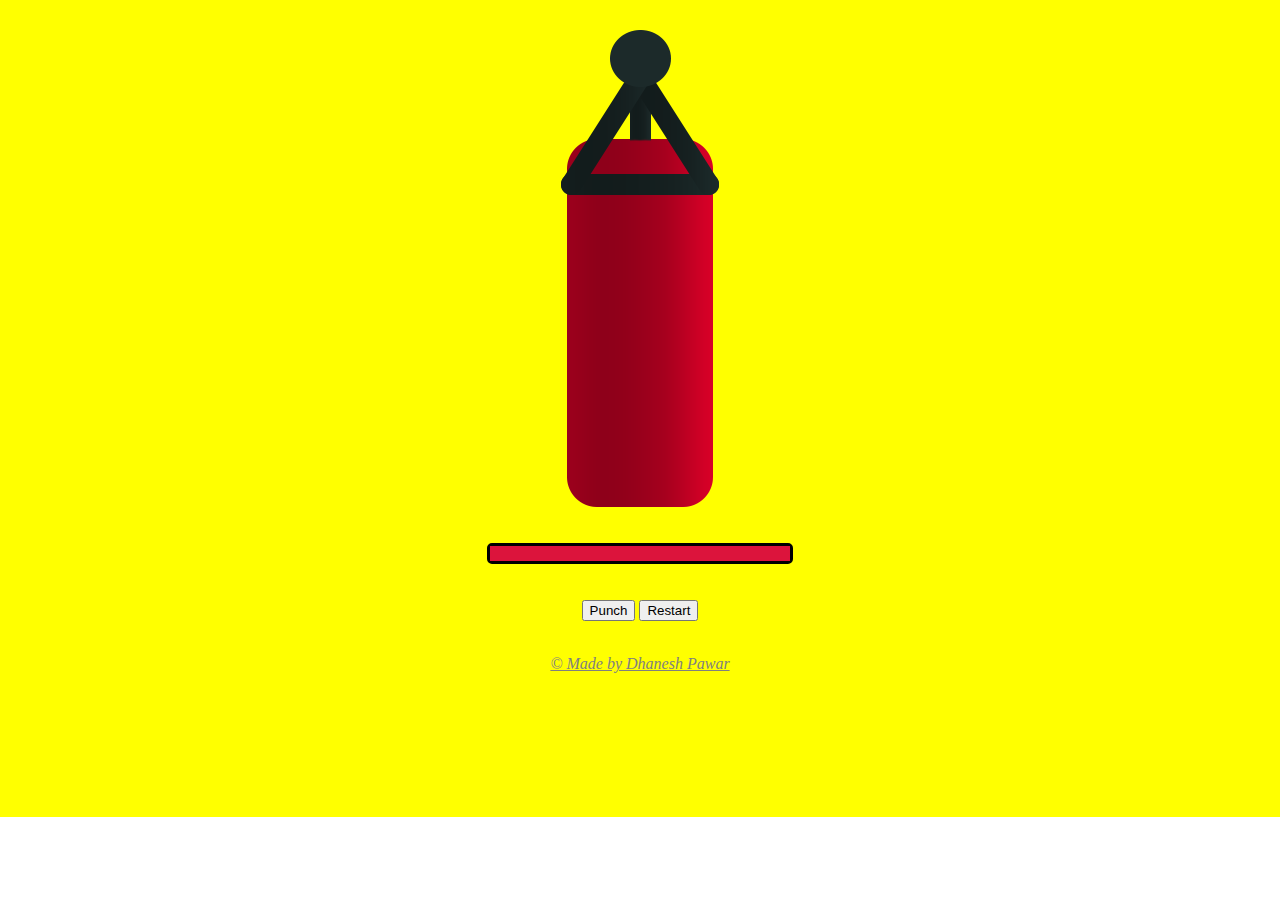
==== punchbag/index.html @ b78f2ca2 "punchbag game completed" ====
<!DOCTYPE html>
<html lang="en">
<head>
    <meta charset="UTF-8">
    <meta name="viewport" content="width=device-width, initial-scale=1.0">
    <title>Document</title>
    <link rel="stylesheet" href="index.css">
</head>
<body>
    <div class="container">
        <img id="bagimg" onclick="punch()" src="bag.png" alt="Bag Image">

        <div id="outer">
            <div id="inner"></div>
        </div>

        <br><br>

        <button onclick="punch()" ondblclick="dblpunch()" id="punch">Punch</button>
        <button onclick="restart()">Restart</button>
        <br><br>
        <p> &copy; Made by Dhanesh Pawar</p>
    </div>

    <script src="index.js"></script>
</body>
</html>
---- punchbag/index.css ----
body{
    margin: 0;
}
.container{
    background-color: yellow;
    text-align: center;
    padding: 0 10% 10%;
}
img{
    cursor: pointer;
}
#outer{
    background: yellow;
    height: 15px;
    width: 300px;
    border: 3px solid black;
    margin: 0 auto;
    border-radius: 5px;
}
#inner{
    background: crimson;
    height: 100%;
    width: 100%;
}
p{
    font-style: italic;
    color: gray;
    text-decoration: underline;
}
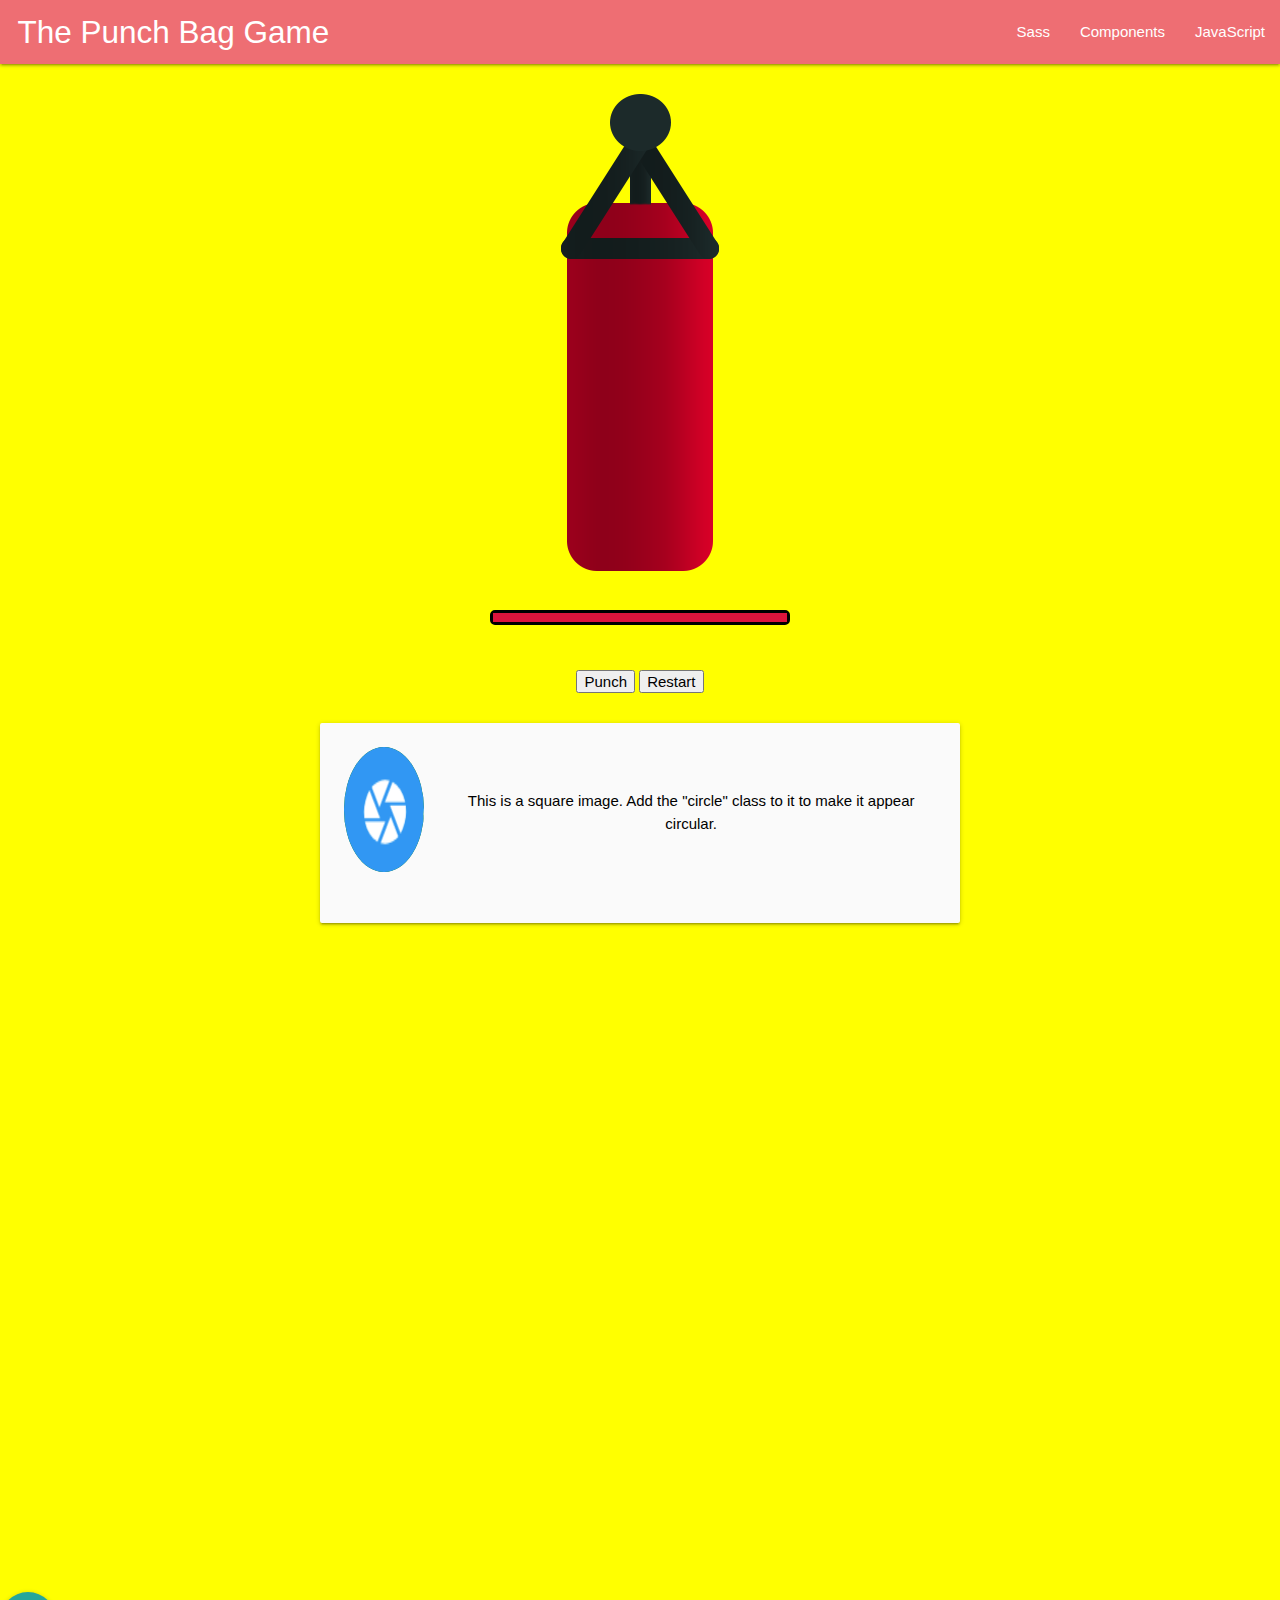
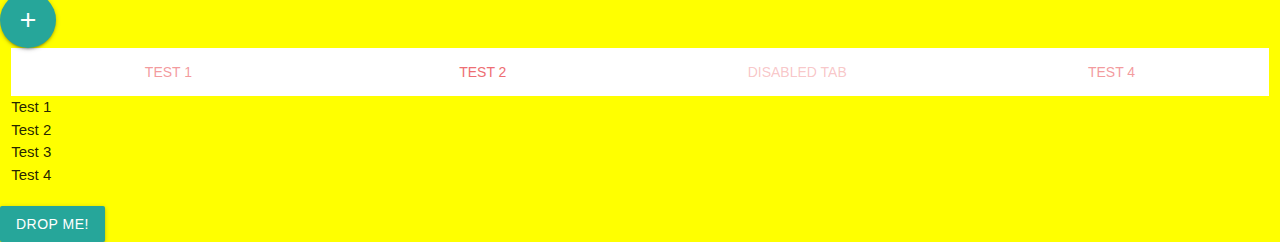
==== commit e6433026: "jquery code uploaded" ====
--- a/punchbag/index.html
+++ b/punchbag/index.html
@@ -5,10 +5,27 @@
     <meta name="viewport" content="width=device-width, initial-scale=1.0">
     <title>Document</title>
     <link rel="stylesheet" href="index.css">
+    <script src="https://code.jquery.com/jquery-3.5.1.js" integrity="sha256-QWo7LDvxbWT2tbbQ97B53yJnYU3WhH/C8ycbRAkjPDc=" crossorigin="anonymous"></script>
+     <!-- Compiled and minified CSS -->
+     <link rel="stylesheet" href="https://cdnjs.cloudflare.com/ajax/libs/materialize/1.0.0/css/materialize.min.css">
+     <link href="https://fonts.googleapis.com/icon?family=Material+Icons" rel="stylesheet">
+             
 </head>
 <body>
+
+  <nav>
+    <div class="nav-wrapper">
+      <a href="#" class="brand-logo"> &nbsp;&nbsp;The Punch Bag Game</a>
+      <ul id="nav-mobile" class="right hide-on-med-and-down">
+        <li><a href="sass.html">Sass</a></li>
+        <li><a href="badges.html">Components</a></li>
+        <li><a href="collapsible.html">JavaScript</a></li>
+      </ul>
+    </div>
+  </nav>
+        
     <div class="container">
-        <img id="bagimg" onclick="punch()" src="bag.png" alt="Bag Image">
+        <img id="bagimg"  src="bag.png" alt="Bag Image">
 
         <div id="outer">
             <div id="inner"></div>
@@ -19,9 +36,72 @@
         <button onclick="punch()" ondblclick="dblpunch()" id="punch">Punch</button>
         <button onclick="restart()">Restart</button>
         <br><br>
-        <p> &copy; Made by Dhanesh Pawar</p>
+
+        <div class="col s12 m8 offset-m2 l6 offset-l3">
+            <div class="card-panel grey lighten-5 z-depth-1">
+              <div class="row valign-wrapper">
+                <div class="col s2">
+                  <img src="1.png" style="height: 125px;background-color: green;" alt="" class="circle responsive-img"> <!-- notice the "circle" class -->
+                </div>
+                <div class="col s10">
+                  <span class="black-text">
+                    This is a square image. Add the "circle" class to it to make it appear circular.
+                  </span>
+                </div>
+              </div>
+            </div>
+          </div>
+
     </div>
 
-    <script src="index.js"></script>
+    <div class="row">
+        <div class="col offset-s3 ">
+            <iframe width="500" height="500" src="//www.youtube.com/embed/Q8TXgCzxEnw?rel=0" frameborder="0" allowfullscreen></iframe>
+          </div>
+    </div>
+        
+     <!-- Scaled in -->
+  <a id="scaledemo1" href="#!" class="btn-floating btn-large scale-transition">
+    <i class="material-icons">add</i>
+  </a>
+
+  <!-- Scaled out -->
+  <a id="scaledemo" href="#!" class="btn-floating btn-large scale-transition scale-out">
+    <i class="material-icons">add</i>
+  </a>
+ 
+  
+  <div class="row">
+    <div class="col s12">
+      <ul class="tabs">
+        <li class="tab col s3"><a href="#test1">Test 1</a></li>
+        <li class="tab col s3"><a class="active" href="#test2">Test 2</a></li>
+        <li class="tab col s3 disabled"><a href="#test3">Disabled Tab</a></li>
+        <li class="tab col s3"><a href="#test4">Test 4</a></li>
+      </ul>
+    </div>
+    <div id="test1" class="col s12">Test 1</div>
+    <div id="test2" class="col s12">Test 2</div>
+    <div id="test3" class="col s12">Test 3</div>
+    <div id="test4" class="col s12">Test 4</div>
+  </div>
+        
+   <!-- Dropdown Trigger -->
+   <a class='dropdown-trigger btn' href='#' data-target='dropdown1'>Drop Me!</a>
+
+   <!-- Dropdown Structure -->
+   <ul id='dropdown1' class='dropdown-content'>
+     <li><a href="#!">one</a></li>
+     <li><a href="#!">two</a></li>
+     <li class="divider" tabindex="-1"></li>
+     <li><a href="#!">three</a></li>
+     <li><a href="#!"><i class="material-icons">view_module</i>four</a></li>
+     <li><a href="#!"><i class="material-icons">cloud</i>five</a></li>
+   </ul>
+         
+ <script src="index.js"></script>
+         <!-- Compiled and minified JavaScript -->
+         <script src="https://cdnjs.cloudflare.com/ajax/libs/materialize/1.0.0/js/materialize.min.js"></script>
+ 
 </body>
 </html>--- a/punchbag/index.css
+++ b/punchbag/index.css
@@ -1,16 +1,19 @@
 body{
     margin: 0;
+    background-color: yellow;
 }
 .container{
-    background-color: yellow;
     text-align: center;
     padding: 0 10% 10%;
 }
 img{
     cursor: pointer;
+    /* transform: rotate(30deg); */
+    -webkit-transition: transform 0.1s ease;
 }
+
 #outer{
-    background: yellow;
+    /* background: yellow; */
     height: 15px;
     width: 300px;
     border: 3px solid black;
